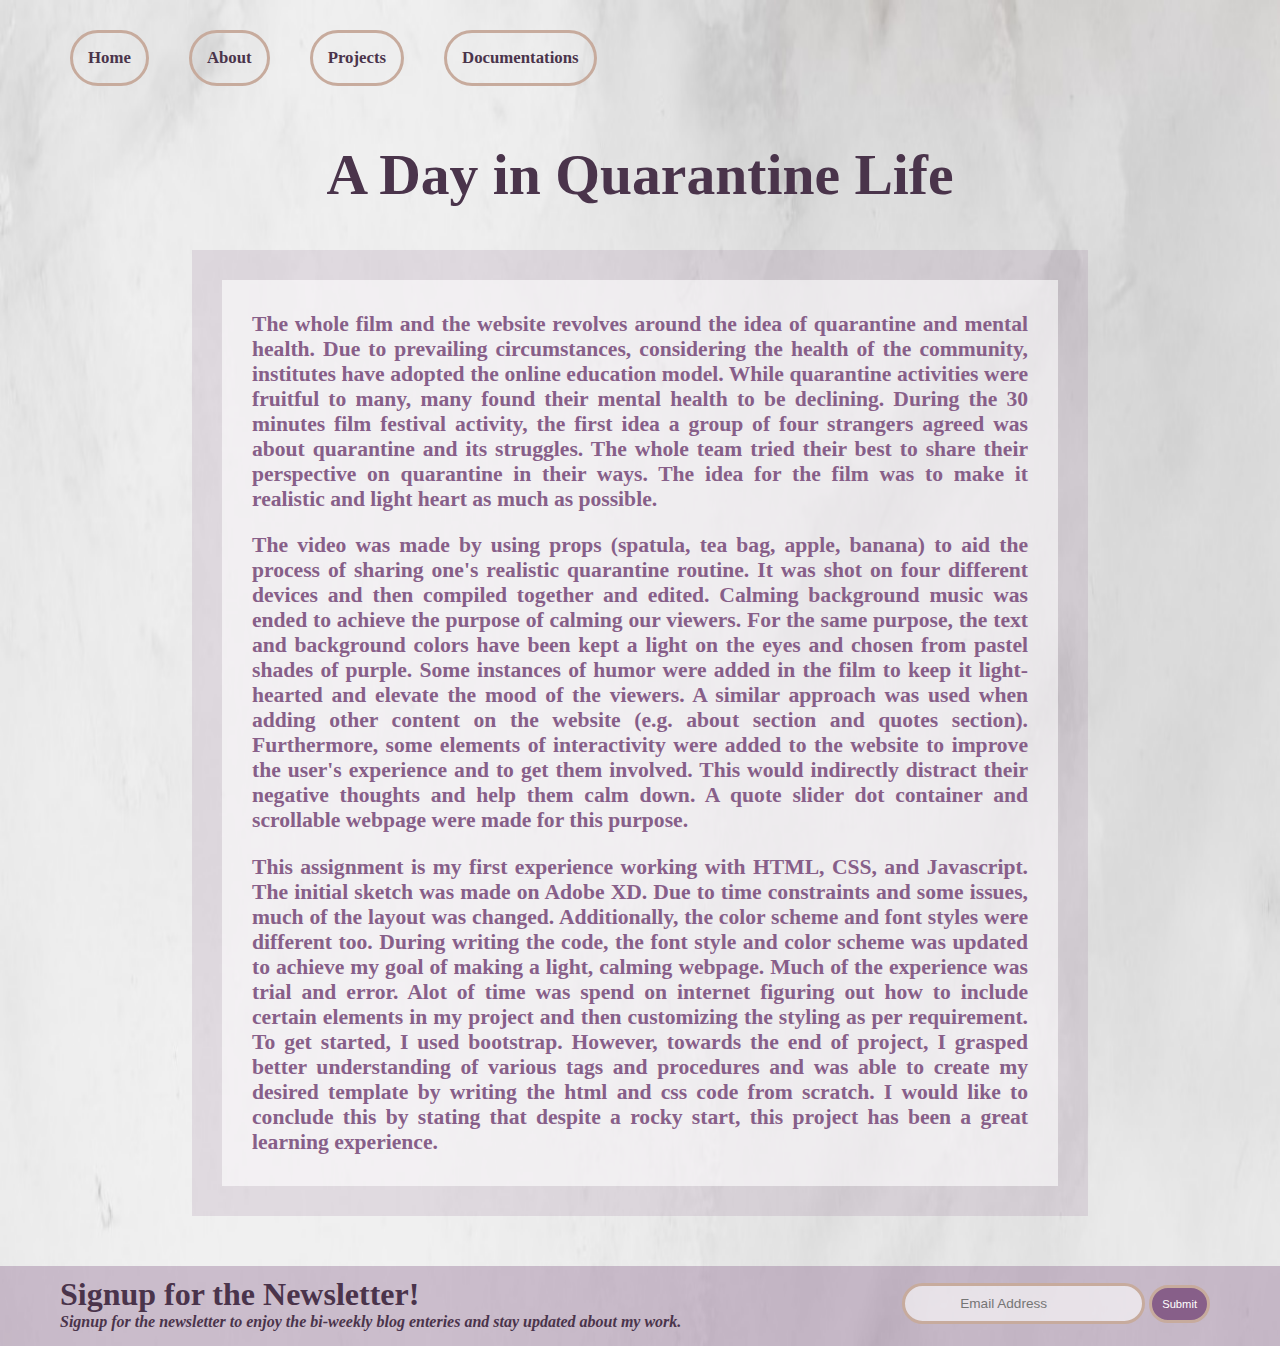
==== project1.html @ 4aa7e445 "Update" ====
<!DOCTYPE html>
<html>
<head>
	<meta charset="utf-8">
	<meta http-equiv="X-UA-Compatible" content="IE=edge">   
    <!-- Mobile Metas -->
    <meta name="viewport" content="width=device-width, minimum-scale=1.0, maximum-scale=1.0, user-scalable=no">
	<title>30MFF Documentation</title>
	<link rel="icon" href="icon.png">
	<link rel="stylesheet" href="main.css">
</head>

<body>

	<!---main backrgound---->
	<div class="project-documentation" align="center">

		<!----navigation buttons------->
		<div class="nav">
			<a href="index.html" class="nav-item">Home</a>
			<div class="empty"></div>
			<a href="index.html#about-info" class="nav-item">About</a>
			<div class="empty"></div>
			<a href="index.html#project-overview" class="nav-item">Projects</a>
			<div class="empty"></div>
			<a href="project.html" class="nav-item">Documentations</a>
		</div> 


		<!-----heading-------->
		<div class="main-heading-project" align="center"><a href="https://fatima2039.github.io/">A Day in Quarantine Life</a></div>

		<!-----documentation table layout---->

		<!---doc 1---->
		<div class="row">
			<div class="text-col" id="doc1">
				<div class="text-container">
				<p class="description" align="left">
					The whole film and the website revolves around the idea of quarantine and mental health. Due to prevailing circumstances, considering the health of the community, institutes have adopted the online education model. While quarantine activities were fruitful to many, many found their mental health to be declining. During the 30 minutes film festival activity, the first idea a group of four strangers agreed was about quarantine and its struggles. The whole team tried their best to share their perspective on quarantine in their ways. The idea for the film was to make it realistic and light heart as much as possible.
				</p>
				<p class="description" align="left">
					The video was made by using props (spatula, tea bag, apple, banana) to aid the process of sharing one's realistic quarantine routine. It was shot on four different devices and then compiled together and edited. Calming background music was ended to achieve the purpose of calming our viewers. For the same purpose, the text and background colors have been kept a light on the eyes and chosen from pastel shades of purple. Some instances of humor were added in the film to keep it light-hearted and elevate the mood of the viewers. A similar approach was used when adding other content on the website (e.g. about section and quotes section). Furthermore, some elements of interactivity were added to the website to improve the user's experience and to get them involved. This would indirectly distract their negative thoughts and help them calm down. A quote slider dot container and scrollable webpage were made for this purpose.
				</p>
				<p class="description" align="left">
					This assignment is my first experience working with HTML, CSS, and Javascript. The initial sketch was made on Adobe XD. Due to time constraints and some issues, much of the layout was changed. Additionally, the color scheme and font styles were different too. During writing the code, the font style and color scheme was updated to achieve my goal of making a light, calming webpage. Much of the experience was trial and error. Alot of time was spend on internet figuring out how to include certain elements in my project and then customizing the styling as per requirement. To get started, I used bootstrap. However, towards the end of project, I grasped better understanding of various tags and procedures and was able to create my desired template by writing the html and css code from scratch. I would like to conclude this by stating that despite a rocky start, this project has been a great learning experience.
				</p>
				</div>
			</div>
		</div>

	
		<!-----footer newsletter------>
		<div class="footer" align="left">
			<div class="row">
				<div class="column-1">
					<strong class="footer-text">Signup for the Newsletter!</strong>
					<div class="footer-text-subtitle">
						<i>Signup for the newsletter to enjoy the bi-weekly blog enteries and stay updated about my work.</i>
					</div>
				</div>
				<div class="column-2">
					<form action="#" class="form" >
					<input class="email-input" type="text" name="mail" placeholder="Email Address" required>

					<input class="submit-button" type="submit" name="Subscribe">
					</form>		
				</div>
			</div>
		</div>

	</div>

</body>
</html>
---- main.css ----
/*----------------------------------INDEX PAGE---------------------------------------------------*/


* {
  box-sizing: border-box;
  scroll-behavior: smooth;
}


/*remove margin from body*/
body{
	margin: 0px;
	font-family: "Didot", serif;
	overflow-x: hidden;
}

/*background for landing page*/
.main-background{
	background: url("images/background.jpg");
	background-size: 100% 100%;
	width: 100vw;
	height: 100vh;
}

/*navigation*/
.nav{
	overflow: hidden;
	padding:30px 70px;
}

.nav a{
	float: left;
	color: #4A344B;
	text-decoration: none;
}

/*navigation buttons*/
.nav-item{
	font-size: 1.05em;
	font-weight: 900;
	border-radius: 40px;
	text-align: center;
	padding: 15px;
	border: solid #C7AB9D;
}

.nav-item:hover{
	background: rgba(135,95,137,0.75);
	border: solid white;
	color:white;
}

.active{
	background-color:#4A344B ;
	border: solid white;
}

/*navigation item holder*/
.holder{
	padding-right: 40px;
}

/*Adding responsiveness to header*/
@media screen and (max-width:570px){
	.nav a{
		float: none;
		display: block;
	}
	
	.intro .intro-subtitle {
    	font-size: 2.5rem;
  	}

  	.column-left .column-right{
  		width:100%;
  	}

  	img{
  		width: 100%;
  		height:100%;
  	}

  	.column-1{
  		float: none;
  		display: block;
  	}

  	.column-2{
  		float: none;
  		display: block;
  	}

}

/*empty div class to make spacing*/
.empty{
	padding:20px;
	float:left;
}

/*main heading syle*/
.main-heading{
	padding-top: 175px;
	color: #4A344B;
	font-family: "Brush Script MT", cursive;
	font-size: 8em;
	font-style: normal;
	font-variant: normal;
	font-weight: 600;
	
}




            /*__________________________________________INTRO SLIDER______________________________________*/




/*content in the text slider*/
.content {
  	display: flex;
  	align-items: center;
  	justify-content: center;
}

/*container to align and format content*/
.slider-wrapper {
  	font-size: 1.7em;
  	display: flex;
  	align-items: center;
  	justify-content: center;
}

/*control the text placement*/
.slider{
  	height: 50px;
  	overflow: hidden;
}

/*text in slider*/
.slider div {
	font-family: "Bradley Hand", cursive;
	color:#875F89;
	font-style: italic;
	font-variant:normal;
	font-weight: 500;
	height: 50px;
  	margin-bottom: 50px;
	text-align: center;
  	box-sizing: border-box;
}

/*animate the text*/
.slider-text1 {
	animation: slide 8.2s linear infinite;
}

/*animation for text*/
@keyframes slide {
	0% {margin-top:-500px;}
  	5% {margin-top:-400px;}
  	20% {margin-top:-400px;}
  	25% {margin-top:-300px;}
  	40% {margin-top:-300px;}
  	45% {margin-top:-200px;}
  	60% {margin-top:-200px;}
  	65% {margin-top:-100px;}
  	80% {margin-top:-100px;}
  	85% {margin-top:0px;}
  	100% {margin-top:0px;}

}



                   /*_______________________________ARROW__________________________________*/




/*container to hold arrow animation*/
.container {
	padding-top: 105px;
	justify-content: center;
	align-items: center;
	overflow: hidden;
	display: flex;
}

/*arrow*/
.chevron {
	position: absolute;
	width: 1.2rem;
	height: 0.2rem;
	opacity: 0;
	transform: scale(0.3);
	animation: move-chevron 3s ease-out infinite;
}

/*arrow changing dimensions*/
.chevron:before, .chevron:after {
	content: '';
	position: absolute;
	top: 0;
	height: 60%;
	width: 50%;
	background: #C7AB9D;
}

.chevron:before {
	left: 0;
	transform: skewY(30deg);
}

.chevron:after {
	right: 0;
	width: 50%;
	transform: skewY(-30deg);
}

/*arrow animation in container*/
@keyframes move-chevron {
	15% {
		 opacity: 1;
	}
	 
	66% {
		 opacity: 1;
		 transform: translateY(1.5rem);
	}
	100% {
		 opacity: 0;
		 transform: translateY(2.5rem) scale(0.1);
	}
}




                           /*______________________ABOUT SECTION__________________________*/





/*image dimensions*/
.my-image{
	width: 230px;
	height: 230px;
	border-radius: 50%;
	border: solid #875F89;

}

/*info section styling*/
.info{
	background: url("images/scrolling-background.jpg");
	background-size: 100% 100%;
	width: 100vw;
	height: 100%;
	overflow-x: hidden;
	padding: 30px;
	padding-top: 100px;
}

/*heading*/
.heading{
	font-size:3em;
	font-family: "Brush Script MT", cursive;
	font-style: normal;
	font-variant: normal;
	font-weight: 550;
	padding-top: 47px;
	padding-bottom: 30px;
	color:#4A344B;

}

/*about info container*/
.about-container{
	font-size:1.3em;
	font-family: "Bradley Hand", cursive;
	color:#875F89;
	font-variant:normal;
	font-weight: 500;

}

/*text in the about section*/
.about-text{
	padding-left: 15%;
	padding-right: 15%;
	font-size: 0.8em;
}

/*social icons*/
.fa {
	padding: 10px;
  	font-size: 40px;
  	width: 40px;
  	height:40px;
  	text-align: center;
  	text-decoration: none;
  	border-radius: 50%;
}

.fa:hover {
	background: lightgrey; 
    opacity: 0.9;
    color:#4A344B;
}

.fa-facebook {
  	background: #4A344B;
  	color: white;
  	opacity: 0.7;
}

.fa-google {
  	background: #4A344B;
  	color: white;
  	opacity: 0.7;
}

.fa-instagram {
  	background: #4A344B;
  	color: white;
  	opacity: 0.7;
}

                            



                            /*________________________PROJECTS section__________________*/





/*row to arrange project*/
.row:after{
	content: "";
	display: table;
	clear: both;
}

/*empty columns to fix alignment and responsiveness*/
.empty-col{
	float: left;
	width:10%;
	margin-bottom: 50px;
}

/*empty columns to fix alignment and responsiveness*/
.empty-col-middle{
	float: left;
	width:4%;
	margin-bottom: 50px;
}

/*left column to contain image*/
.column-left{
	float: left;
	width:29%;
	text-align: center;
	box-shadow: #875F89 0px 0px 19px 0px;
}

/*right column for project description*/
.column-right{
	background: rgba(135,95,137,0.15);
	float: left;
	width:47%;
	text-align: center;
	margin-bottom: 50px;
	font-size:1.3em;
	font-family: "Bradley Hand", cursive;
	color: #4A344B;
	font-variant:normal;
	font-weight: 500;
	padding: 30px;
	padding-top: 0px;
	padding-bottom: 25px;
}

/*project description*/
.description{
	color:#875F89;
	font-size: 0.9em;
	text-align: justify;
	font-family: "Garamond", serif;
	font-variant:normal;
	font-weight: 600;
}

/*project images*/

.project-img{
	width:100%;
	height:100%;

}

.project-img:hover{
	opacity: 0.75;
	box-shadow: #4A344B 0px 0px 19px 0px;
}

/*buttons for projects*/
.project-button{
	background-color:#875F89;
	color: white;
	font-size: 0.7em;
	border-radius: 25px;
	text-align: center;
	padding: 10px;
	border: solid #C7AB9D;
	text-decoration: none;
}

.project-button:hover{
	opacity: 0.6;
}



/*________________PROJECTS SLIDER______________________*/

/*slideshow container*/
.slideshow-container {
  	position: relative;
}

/* Slides */
.mySlides {
    display: none;
    padding: 20px;
    padding-top: 0px;
    padding-bottom: 0px;
    text-align: center;
    transition: opacity 2000ms ease-in-out;
}

/* Next & previous buttons */
.prev, .next {
    cursor: pointer;
    position: absolute;
    top: 50%;
    width: auto;
    margin-top: -30px;
    padding: 16px;
    color: #4A344B;
    font-weight: bold;
    font-size: 20px;
    border-radius: 0 3px 3px 0;
    user-select: none;
}

/* Position the "next button" to the right */
.next {
    position: absolute;
    right: 0;
    border-radius: 3px 0 0 3px;
}

/* On hover, add a black background color with a little bit see-through */
.prev:hover, .next:hover {
    background-color: #4A344B;
    color: white;
	box-shadow: 0.5vmin -0.5vmin 0 #875F89;
}

/* The dot/bullet/indicator container */
.dot-container {
    text-align: center;
    padding-bottom: 20px;
}

/* The dots/bullets/indicators */
.dot {
    cursor: pointer;
    height: 20px;
    width: 20px;
    margin: 0 7px;
    background-color: lightgrey;
    border-radius: 50%;
    display: inline-block;
    transition: background-color 1s ease;
}

/* Add a background color to the active dot/circle */
.active, .dot:hover {
    border: none;
    background-color:#4A344B;
    opacity: 0.8;
}



/*-------------------------------------------PROJECT DOCUMENTATION PAGE-------------------------------------------*/

/*main background for page*/
.project-documentation{
	background: url("images/scrolling-background.jpg");
	background-size: 100% 100%;
	width: 100vw;
	height: 100%;
	overflow-x: hidden;
}

/*main heading*/
.main-heading-project{
	padding-top: 20px;
	padding-bottom: 40px;
	color: #4A344B;
	font-family: "Brush Script MT", cursive;
	font-size: 4em;
	font-style: normal;
	font-variant: normal;
	font-weight: 600;

}

.main-heading-project a{
	text-decoration: none;
	color: #4A344B;
	font-size: 0.9em;

}

/*text column for documentation*/
.text-col{
	background: rgba(135,95,137,0.15);
	float: center;
	width:70%;
	text-align: center;
	margin-bottom: 50px;
	font-size:1.5em;
	font-family: "Bradley Hand", cursive;
	color: #4A344B;
	font-variant:normal;
	font-weight: 500;
	padding: 30px;
}

/*text-container*/
.text-container{
	background: rgba(255,255,255,0.6);
	padding: 30px;
	padding-top: 10px;
	padding-bottom: 10px;

}

/*row with four columns*/
.row-options{
	content: "";
	display: table;
	clear: both;
	float: center;
	padding-bottom: 70px;
}

/*4 columns for options*/
.column-4{
	width:22.5%;
	float:left;
	padding: 20px;
	background: rgba(255,255,255,0.3);
}

/*empty cols for spacing*/

.column-4 img:hover{
	opacity: 0.1;
	box-shadow: #4A344B 0px 0px 10px 0px;

}

.img-wrap{
	padding: 0;
	position: relative;
	height: 176px;
	width: 240px;
}

.hidden-text{
	position: absolute;
	color: #4A344B;
	text-align: center;
	font-size: 1.5em;
	font-weight: 1000;
	top:20px;
	left:34px;
	right: 34px;
  	visibility: hidden;
  	opacity: 0;
  	transition: opacity .2s, visibility .2s;
}

.img-wrap:hover .hidden-text{
	visibility: visible;
	opacity: 1;
}


.genre-text{
	font-size: 1.2em;
	padding-right: 10px;
	color: grey;
	text-transform: translateY(-10px);

	
}

.genre{
	padding-top: 15px;
}

.icon{
	width:35px;
	height: 35px;
}

.icon:hover{
	opacity: 1 !important;
	box-shadow: none !important;
}


/*_____________________FOOTER________________________________________*/

/*footer background*/
.footer{
	background: rgba(135,95,137,0.35);
	width: 100vw;
}

/*main heading in the footer*/
.footer-text{
	font-size: 2em;
	color: #4A344B;
	font-variant:normal;
	font-weight: 700;
	padding: 20px 0px 10px 60px; 
}

/*subtitle in footer*/
.footer-text-subtitle{
	font-size: 1em;
	color: #4A344B;
	font-variant:normal;
	font-weight: 700;
	padding: 0px 0px 15px 60px;
}

/*footer form formatting*/
.form{
	float: right;
	font-size: 1em;
	color: #4A344B;
	font-variant:normal;
	font-weight: 700;
	padding-right: 70px;
	padding-top: 17px;
}

.email-input{
	background: rgba(255,255,255,0.6);
	color:#875F89;
	font-size: 0.85em;
	border-radius: 25px;
	text-align: center;
	padding: 10px;
	border: solid #C7AB9D;
	padding-right: 50px;
}

.submit-button{
	background-color:#875F89;
	color: white;
	font-size: 0.7em;
	border-radius: 25px;
	text-align: center;
	padding: 10px;
	border: solid #C7AB9D;
	text-decoration: none;
}


.submit-button:hover{
	opacity: 0.8;
}

.column-1{
	padding-top: 10px;
	float: left;
	width:60%;
}

.column-2{
	float: right;
	width: 40;
}


/*-------------------------TOP Button----------------------*/

#myBtn{
	display: none;
  	position: fixed;
  	bottom: 0px;
  	right: 30px;
  	z-index: 99;
  	font-size: 20px;
  	background: transparent;
  	border: none;
  	outline: none;
  	color: #875F89;
 	cursor: pointer;
 	padding-right: 7px;
}

.to-top{
	color:#875F89;
	padding-top:1.8em;
	display:inline-block;/* or block */
	position:relative;
	border-color:#875F89;
	text-decoration:none;
	transition:all .3s ease-out;
}

.to-top:before{
	content:'▲';
	font-size:.9em;
	position:absolute;
	top:0;
	left:50%;
	margin-left:-.7em;
	border:solid .15em #875F89;
	border-radius:10em;
	width:1.4em;
	height:1.4em;
	line-height:1.3em;
	border-color:#875F89;
	transition:transform .5s ease-in;
}

.to-top:hover{
	color:#4A344B;
	border-color:#4A344B;
}

.to-top:hover:before{
	transform: rotate(360deg);
}
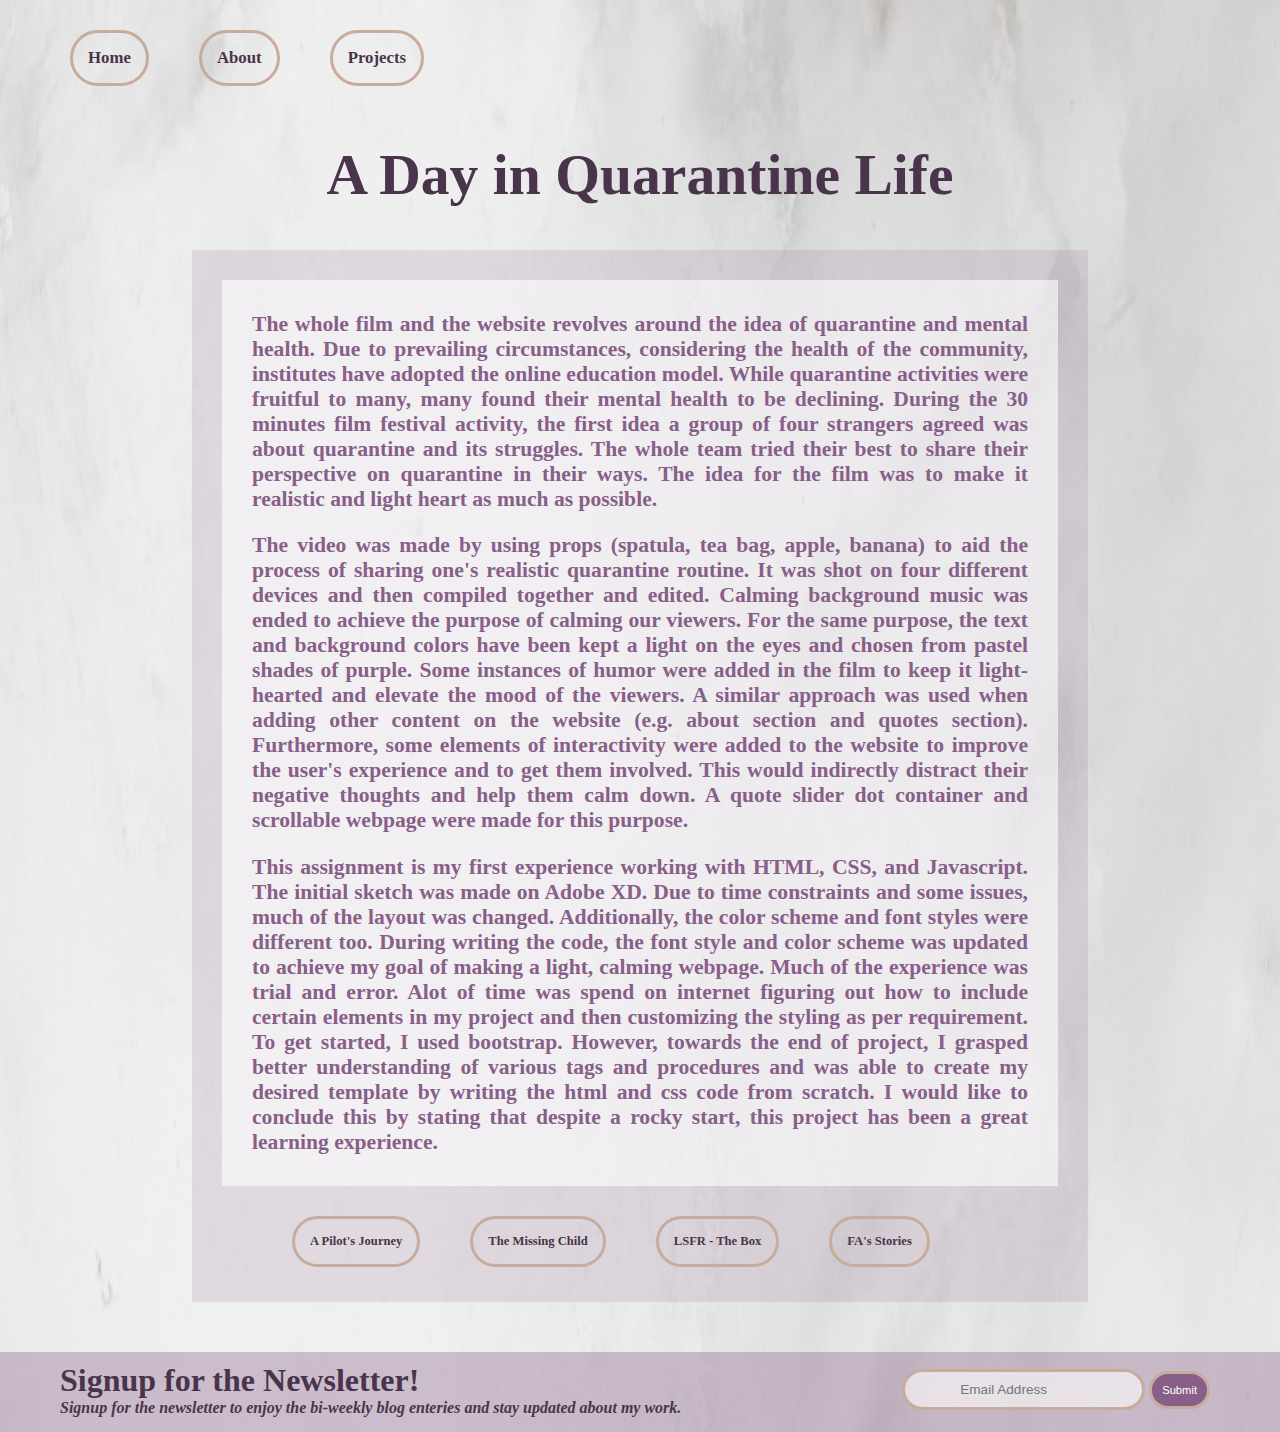
==== commit 0a3e3f2b: "updates" ====
--- a/project1.html
+++ b/project1.html
@@ -22,13 +22,11 @@
 			<a href="index.html#about-info" class="nav-item">About</a>
 			<div class="empty"></div>
 			<a href="index.html#project-overview" class="nav-item">Projects</a>
-			<div class="empty"></div>
-			<a href="project.html" class="nav-item">Documentations</a>
 		</div> 
 
 
 		<!-----heading-------->
-		<div class="main-heading-project" align="center"><a href="https://fatima2039.github.io/">A Day in Quarantine Life</a></div>
+		<div class="main-heading-project" align="center" target="_blank"><a href="https://fatima2039.github.io/">A Day in Quarantine Life</a></div>
 
 		<!-----documentation table layout---->
 
@@ -46,8 +44,21 @@
 					This assignment is my first experience working with HTML, CSS, and Javascript. The initial sketch was made on Adobe XD. Due to time constraints and some issues, much of the layout was changed. Additionally, the color scheme and font styles were different too. During writing the code, the font style and color scheme was updated to achieve my goal of making a light, calming webpage. Much of the experience was trial and error. Alot of time was spend on internet figuring out how to include certain elements in my project and then customizing the styling as per requirement. To get started, I used bootstrap. However, towards the end of project, I grasped better understanding of various tags and procedures and was able to create my desired template by writing the html and css code from scratch. I would like to conclude this by stating that despite a rocky start, this project has been a great learning experience.
 				</p>
 				</div>
+
+				<div class="nav" style="font-size: 0.5em;padding-bottom: 5px;">
+					<a href="project2.html" class="nav-item" target="_blank">A Pilot's Journey</a>
+					<div class="empty"></div>
+					<a href="project3.html" class="nav-item" target="_blank">The Missing Child</a>
+					<div class="empty"></div>
+					<a href="project4.html" class="nav-item" target="_blank">LSFR - The Box</a>
+					<div class="empty"></div>
+					<a href="project5.html" class="nav-item" target="_blank">FA's Stories</a>
+				</div> 
+
 			</div>
 		</div>
+
+		
 
 	
 		<!-----footer newsletter------>
--- a/main.css
+++ b/main.css
@@ -92,9 +92,10 @@
 
 }
 
+
 /*empty div class to make spacing*/
 .empty{
-	padding:20px;
+	padding:25px;
 	float:left;
 }
 
@@ -366,7 +367,6 @@
 	float: left;
 	width:29%;
 	text-align: center;
-	box-shadow: #875F89 0px 0px 19px 0px;
 }
 
 /*right column for project description*/
@@ -608,16 +608,12 @@
 
 
 .genre-text{
-	font-size: 1.2em;
-	padding-right: 10px;
+	font-size: 0.9em;
 	color: grey;
-	text-transform: translateY(-10px);
-
-	
 }
 
 .genre{
-	padding-top: 15px;
+	padding-bottom: 20px;
 }
 
 .icon{
@@ -759,4 +755,3 @@
 	transform: rotate(360deg);
 }
 
-
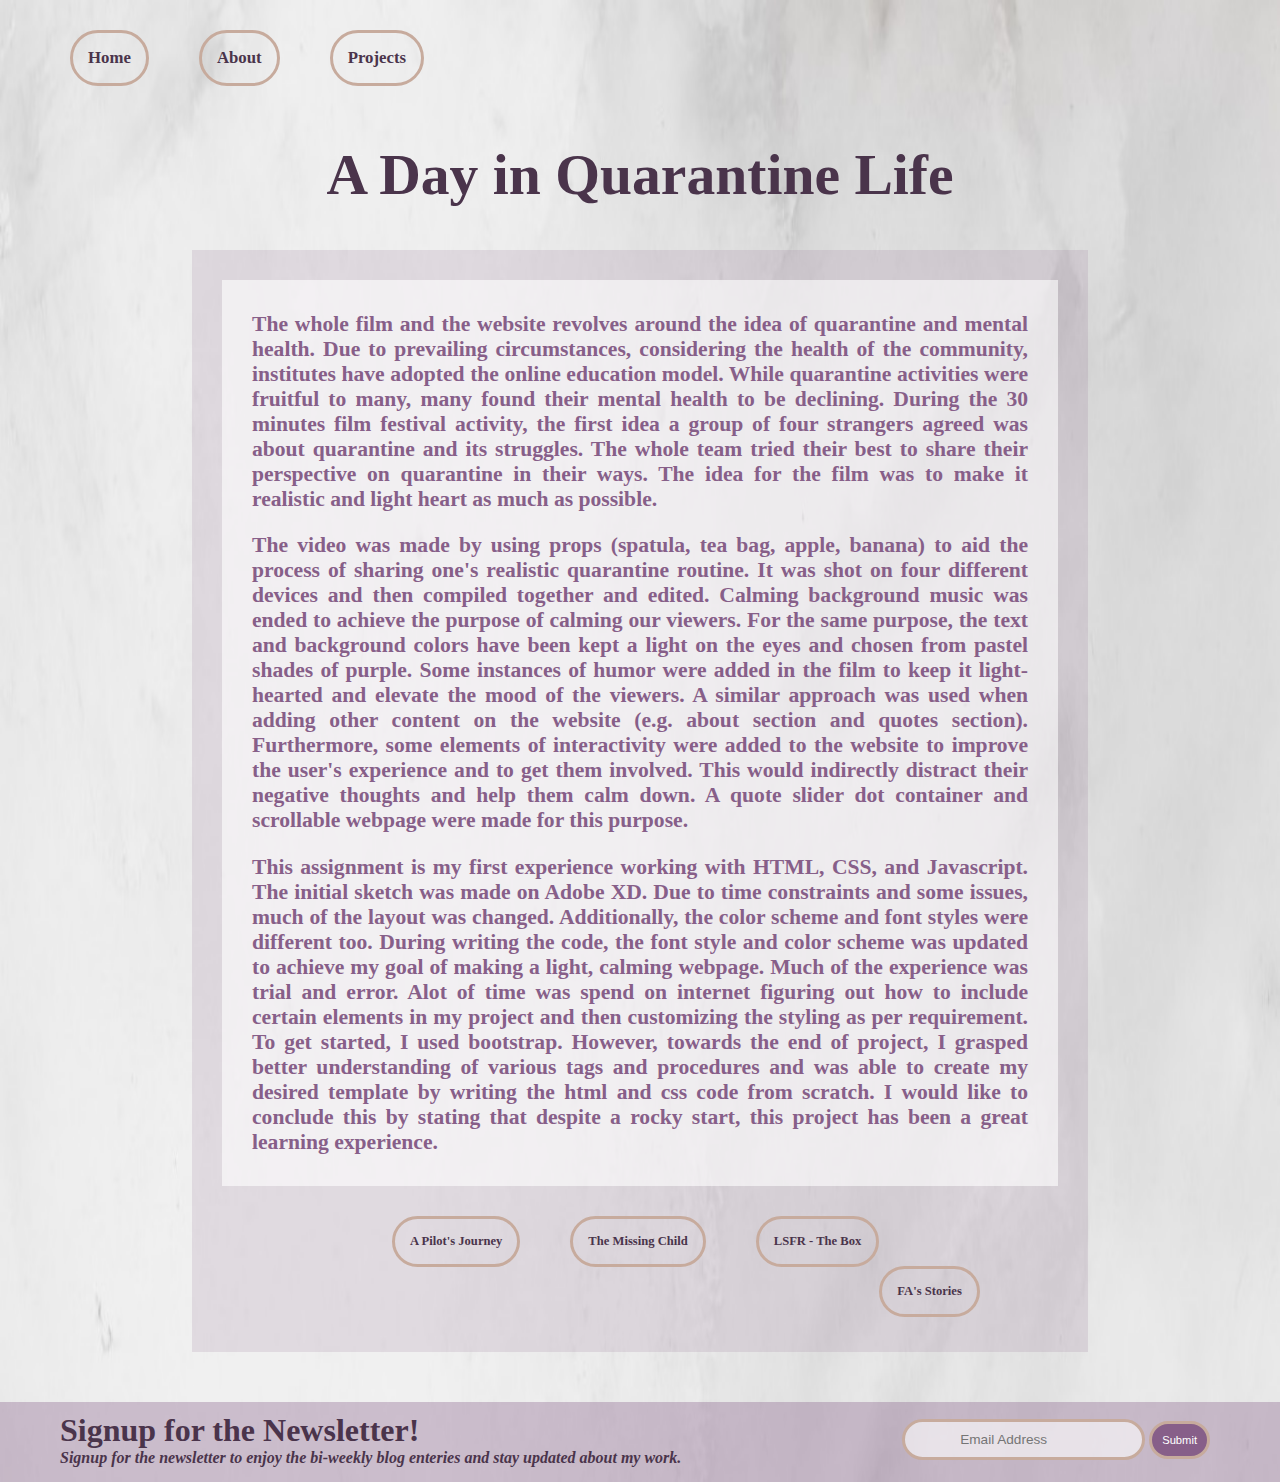
==== commit 183efbbc: "Update project1.html" ====
--- a/project1.html
+++ b/project1.html
@@ -46,6 +46,8 @@
 				</div>
 
 				<div class="nav" style="font-size: 0.5em;padding-bottom: 5px;">
+					<div class="empty"></div>
+					<div class="empty"></div>
 					<a href="project2.html" class="nav-item" target="_blank">A Pilot's Journey</a>
 					<div class="empty"></div>
 					<a href="project3.html" class="nav-item" target="_blank">The Missing Child</a>
@@ -83,4 +85,4 @@
 	</div>
 
 </body>
-</html>+</html>
